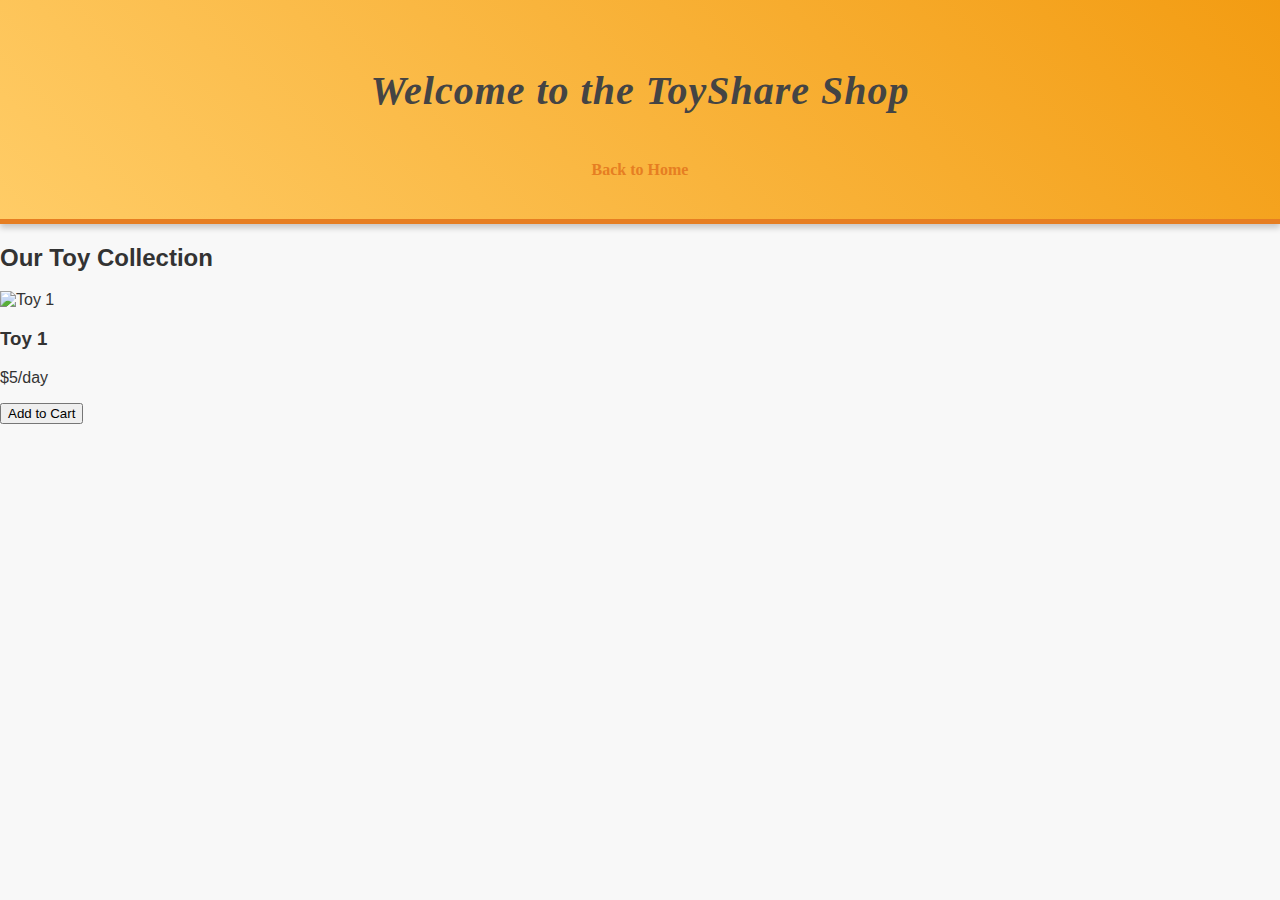
==== shop/index.html @ d68b976e "Add files via upload" ====
<!DOCTYPE html>
<html lang="en">
<head>
    <meta charset="UTF-8">
    <meta name="viewport" content="width=device-width, initial-scale=1.0">
    <title>ToyShare Shop</title>
    <link rel="stylesheet" href="style.css">
</head>
<body>
    <header>
        <h1>Welcome to the ToyShare Shop</h1>
        <a href="/" class="back-home">Back to Home</a>
    </header>
    <section id="products">
        <h2>Our Toy Collection</h2>
        <div class="product">
            <img src="https://via.placeholder.com/150" alt="Toy 1">
            <h3>Toy 1</h3>
            <p>$5/day</p>
            <button>Add to Cart</button>
        </div>
        <!-- Add more products -->
    </section>
</body>
</html>
---- shop/style.css ----
/* General Styles */
    @media (max-width: 768px) {
        nav {
            flex-direction: column;
            gap: 10px;
        }

        .features {
            flex-direction: column;
        }

        .feature {
            width: 100%;
        }
    }

    @keyframes slideInFromBottom {
        from {
            transform: translateY(50px);
            opacity: 0;
        }
        to {
            transform: translateY(0);
            opacity: 1;
        }
    }

    body {
        font-family: 'Roboto', sans-serif; /* Modern font for body */
        margin: 0;
        padding: 0;
        box-sizing: border-box;
        color: #333;
        font-size: 18px; /* Adjust base font size */
        background-color: #f8f8f8;
        background-image: url('https://www.transparenttextures.com/patterns/old-wall.png'); /* Add an antique texture */
    }
    body {
        font-family: 'Roboto', sans-serif; /* Use a modern font */
        font-size: 16px; /* Adjust base font size */
    }

    .back-home {
        display: inline-block;
        margin-top: 20px;
        color: #e67e22;
        text-decoration: none;
        font-weight: bold;
    }

    .back-home:hover {
        text-decoration: underline;
    }

    /* Header */
    header {
        text-align: center;
        font-family: 'Georgia', serif; /* Traditional serif for headers */
        background-color: #ffcc66; /* Light yellow-orange */
        background: linear-gradient(45deg, #ffcc66, #f39c12); /* Slightly less aggressive gradient */
        padding: 40px 20px; /* More padding for a bolder, timeless look */
        color: #444;
        border-bottom: 5px solid #e67e22; /* Add a traditional border line */
        box-shadow: 0 4px 6px rgba(0, 0, 0, 0.2); /* Enhance depth */
    }

    header img {
        max-width: 400px;
        height: auto;
        box-shadow: 0 4px 6px rgba(0, 0, 0, 0.1);
    }

    header h1 {
        font-family: 'Georgia', serif; /* Traditional serif for headers */
        font-size: 2.5rem; /* Bold traditional serif for the header */
        letter-spacing: 1px; /* Slight letter spacing */
        font-style: italic;
    }

    header p {
        font-size: 1.2rem;
    }

    /* Navigation */
    nav {
        display: flex;
        justify-content: center;
        gap: 15px;
        background-color: #f39c12; /* Deep yellow-orange */
        padding: 20px 0; /* Add extra padding for a more balanced look */
    }

    nav a {
        color: #fff;
        text-decoration: none;
        font-weight: bold;
        font-size: 1.1rem;
        transition: color 0.3s ease, transform 0.2s ease;
    }

    nav a:hover {
        text-decoration: underline;
        color: #ffcc66;
        transform: translateY(-2px); /* Subtle movement for classic button hover effect */
        background-color: rgba(255, 204, 102, 0.2); /* Add a light background effect */
        padding: 8px 12px; /* Slight padding for hover effect */
        border-radius: 5px; /* Rounded background */
    }

    .cta a {
        display: inline-block;
        background-color: #ff8000; /* Classic dark blue for buttons */
        color: #fff;
        text-decoration: none;
        border-radius: 5px;
        transition: background-color 0.3s ease, transform 0.3s ease;
        padding: 15px 30px; /* Larger padding for emphasis */
        font-size: 1.2rem;
        border: 2px solid #8f5800; /* Add a classic border */
    }

    .cta a:hover {
        background-color: #d4801b; /* Slightly darker blue */
        transform: scale(1.05); /* Slight scale effect for classic button feel */
    }

    /* Hero Section */
    .hero {
        background-color: #ffe6b3; /* Light, classic yellow */
        text-align: center;
        padding: 50px 20px;
        animation: fadeIn 2s ease-in-out, slideInFromBottom 1s ease-out;
    }

    .hero h1 {
        color: #e67e22;
        font-size: 3rem; /* Larger heading */
        margin-bottom: 20px;
    }

    .hero p {
        letter-spacing: 1px; /* Add some letter spacing for a vintage effect */
        font-size: 1.5rem; /* Slightly smaller for body text */
        line-height: 1.8; /* Improve readability */
    }

    .shop-btn, .cta-btn {
        display: inline-block;
        padding: 15px 30px;
        background-color: #2c3e50; /* Classic dark blue */
        color: #fff;
        text-decoration: none;
        border-radius: 5px;
        font-size: 1.2rem;
        transition: background-color 0.3s ease, transform 0.3s ease;
    }

    .shop-btn:hover, .cta-btn:hover {
        background-color: #34495e; /* Slightly darker blue */
        transform: scale(1.05);
    }

    /* Features Section */
    .features {
        display: flex;
        justify-content: center;
        gap: 20px;
        flex-wrap: wrap;
        padding: 20px;
        background-color: #fff7e6; /* Very light orange */
    }

    .feature {
        text-align: center;
        width: 25%;
        margin: 20px;
        border: 2px solid #e67e22; /* Slightly thicker, traditional border */
        border-top: 2px solid #e67e22; /* Classic thin divider */
        box-shadow: 0 6px 12px rgba(0, 0, 0, 0.15); /* Stronger shadow for depth */
        border-radius: 12px; /* Slightly rounded corners for a more classic feel */
        padding: 10px;
        transition: transform 0.3s ease, box-shadow 0.3s ease;
        background: linear-gradient(135deg, #fff7e6, #ffe6b3);
    }

    .feature img {
        max-width: 100px;
        height: auto;
    }

    .feature h3 {
        font-size: 1.2rem;
        color: #e67e22;
        margin: 10px 0;
    }

    .feature:hover {
        transform: scale(1.05); /* Subtle scaling for engagement */
        box-shadow: 0 8px 16px rgba(0, 0, 0, 0.2); /* Enhanced shadow on hover */
    }

    footer {
        text-align: center;
        padding: 20px;
        background-color: #e67e22;
        color: #fff;
        font-size: 1rem;
    }

    footer a {
        color: #ffcc66;
        text-decoration: none;
    }

    footer a:hover {
        text-decoration: underline;
    }

    .feature p {
        font
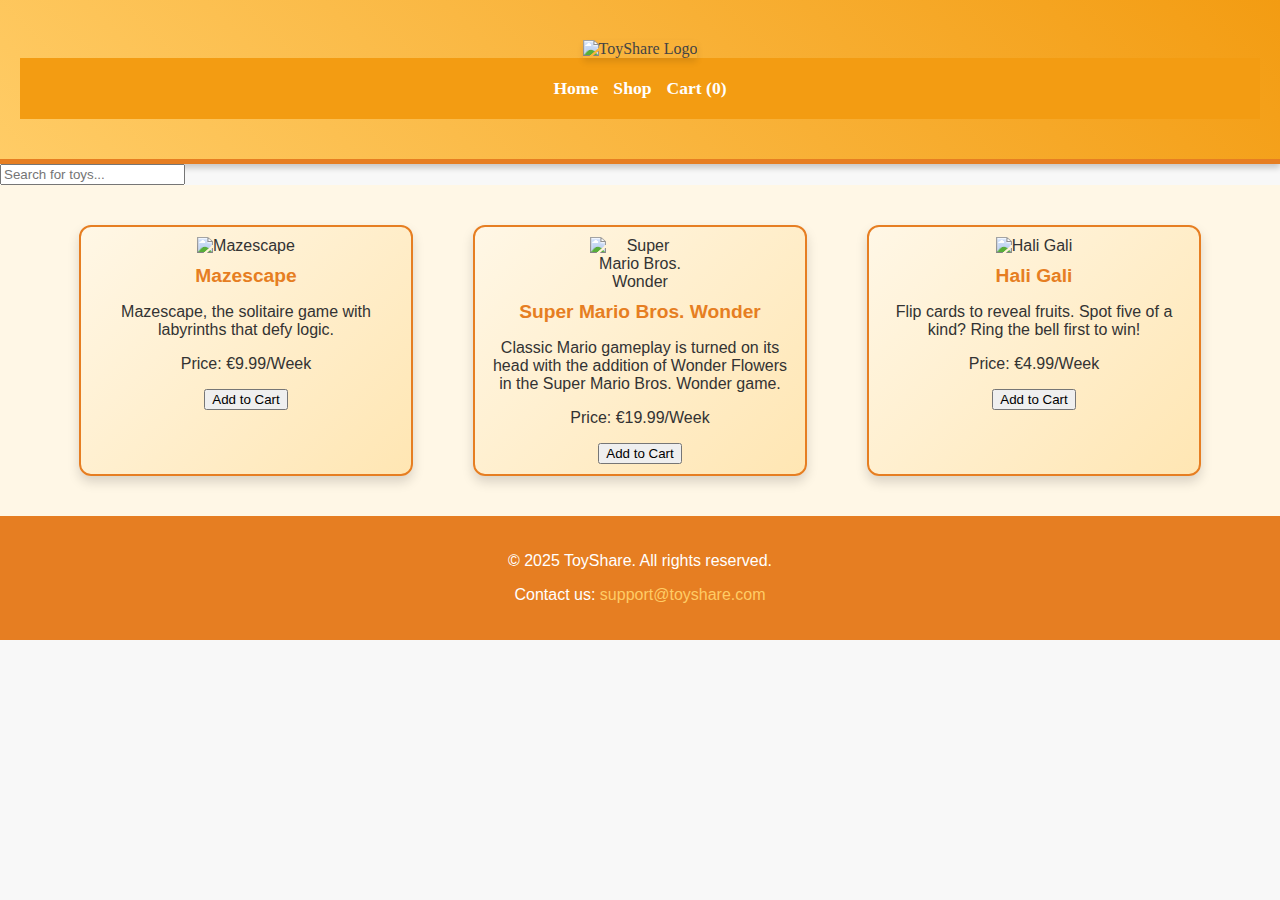
==== commit 075d8609: "Update index.html" ====
--- a/shop/index.html
+++ b/shop/index.html
@@ -3,23 +3,53 @@
 <head>
     <meta charset="UTF-8">
     <meta name="viewport" content="width=device-width, initial-scale=1.0">
-    <title>ToyShare Shop</title>
-    <link rel="stylesheet" href="style.css">
+    <title>ToyShare eShop</title>
+    <link href="style.css" rel="stylesheet" type="text/css" />
 </head>
 <body>
     <header>
-        <h1>Welcome to the ToyShare Shop</h1>
-        <a href="/" class="back-home">Back to Home</a>
+        <img src="logo.png" alt="ToyShare Logo">
+        <nav>
+            <a href="index.html">Home</a>
+            <a href="#features">Shop</a>
+            <a href="cart.html">Cart (<span id="cart-count">0</span>)</a>
+        </nav>
     </header>
-    <section id="products">
-        <h2>Our Toy Collection</h2>
-        <div class="product">
-            <img src="https://via.placeholder.com/150" alt="Toy 1">
-            <h3>Toy 1</h3>
-            <p>$5/day</p>
-            <button>Add to Cart</button>
+
+    <!-- Search Bar Section -->
+    <section class="search-bar">
+        <input type="text" id="search" placeholder="Search for toys..." onkeyup="searchProducts()">
+    </section>
+
+    <section id="features" class="features">
+        <div class="feature" data-name="Mazescape">
+            <img src="mze.jpg" alt="Mazescape">
+            <h3>Mazescape</h3>
+            <p>Mazescape, the solitaire game with labyrinths that defy logic.</p>
+            <p>Price: €9.99/Week</p>
+            <button class="add-to-cart" data-id="1" data-name="Mazescape" data-price="9.99">Add to Cart</button>
         </div>
-        <!-- Add more products -->
+        <div class="feature" data-name="Super Mario Bros. Wonder">
+            <img src="smbw.jpeg" alt="Super Mario Bros. Wonder">
+            <h3>Super Mario Bros. Wonder</h3>
+            <p>Classic Mario gameplay is turned on its head with the addition of Wonder Flowers in the Super Mario Bros. Wonder game.</p>
+            <p>Price: €19.99/Week</p>
+            <button class="add-to-cart" data-id="2" data-name="Super Mario Bros. Wonder" data-price="19.99">Add to Cart</button>
+        </div>
+        <div class="feature" data-name="Hali Gali">
+            <img src="hg.jpg" alt="Hali Gali">
+            <h3>Hali Gali</h3>
+            <p>Flip cards to reveal fruits. Spot five of a kind? Ring the bell first to win!</p>
+            <p>Price: €4.99/Week</p>
+            <button class="add-to-cart" data-id="3" data-name="Hali Gali" data-price="4.99">Add to Cart</button>
+        </div>
     </section>
+
+    <footer>
+        <p>&copy; 2025 ToyShare. All rights reserved.</p>
+        <p>Contact us: <a href="mailto:support@toyshare.com">support@toyshare.com</a></p>
+    </footer>
+
+    <script src="script.js"></script>
 </body>
 </html>
